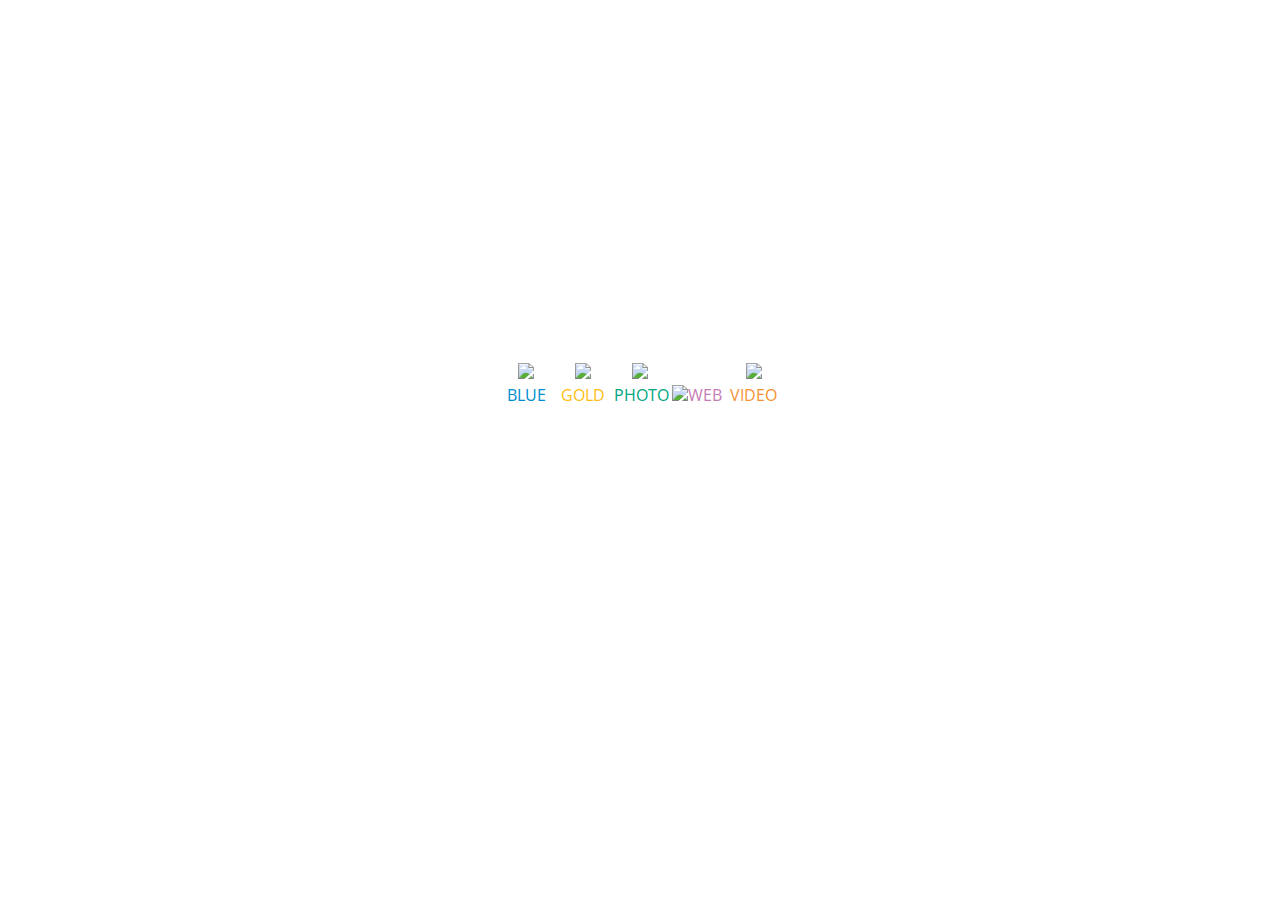
==== index.html @ fda6669a "update blurb" ====
<!DOCTYPE html>
<html lang="en">
<head>
  <title>Apply | Innovative Design</title>
  <link rel="stylesheet" href="apply.css">
  <script src="http://ajax.googleapis.com/ajax/libs/jquery/1.11.0/jquery.min.js"></script>
  <link href='http://fonts.googleapis.com/css?family=Open+Sans' rel='stylesheet' type='text/css'>

  <meta http-equiv="Content-Type" content="text/html; charset=UTF-8" />
</head>
<body>

<div class="wrap">
  <h1 class="hello">Hello.</h1>
  <p class="blurb">We're glad you want to be part of the Innovative Design family of designers, photographers, web developers, and videographers, and we're excited to start a new semester fresh. We are creative individuals who are continuously evolving by collaborating, inspiring and educating one another. Applications are <b>due Saturday, 2/7 at 11:59 PM</b>. Late applications will not be reviewed.</p>
  <br>
  <div class="icons">
    <div class="box blue"><a href="blue/"><img src="img/blue.png">BLUE</a></div>
    <div class="box gold"><a href="gold/"><img src="img/gold.png">GOLD</a></div>
    <div class="box photo"><a href="photo/"><img src="img/photo.png">PHOTO</a></div>
    <div class="box web"><a href="web/"><img src="img/web.png">WEB</a></div>
    <div class="box video"><a href="video/"><img src="img/video.png">VIDEO</a></div>
  </div>
</div>

</body>
</html>
---- apply.css ----
body, html {
	margin: 0;
	height: 100%;
	width: 100%;

	background-image: url("bg.jpg");
	background-size: cover;
	background-attachment: fixed;
	background-repeat: no-repeat;

	color: white;

	font-family: 'Open Sans', Helvetica, Arial, sans-serif;
}

.wrap {
	width: 55%;
	margin: 0 auto;
	text-align: center;
	padding-top: 10%;
}

.box {
	padding: 0;
	margin: 0;
	display: inline-block;
	width: 15%;
}

.blue {
	color:#008CCF;
}
.gold {
	color:#FEBE10;
}
.web {
	color: #C57BB4;
}
.photo {
	color: #00A67F;
}
.video {
	color: #F79131;
}

a {
	color: inherit;
	text-decoration: none;
	transition: all 0.5s;
}

a:hover {
	color: white;
}

.box img {
	width: 100%;
}

.icons {
	width: 50%;
	text-align: center;
	margin: 0 auto;
}
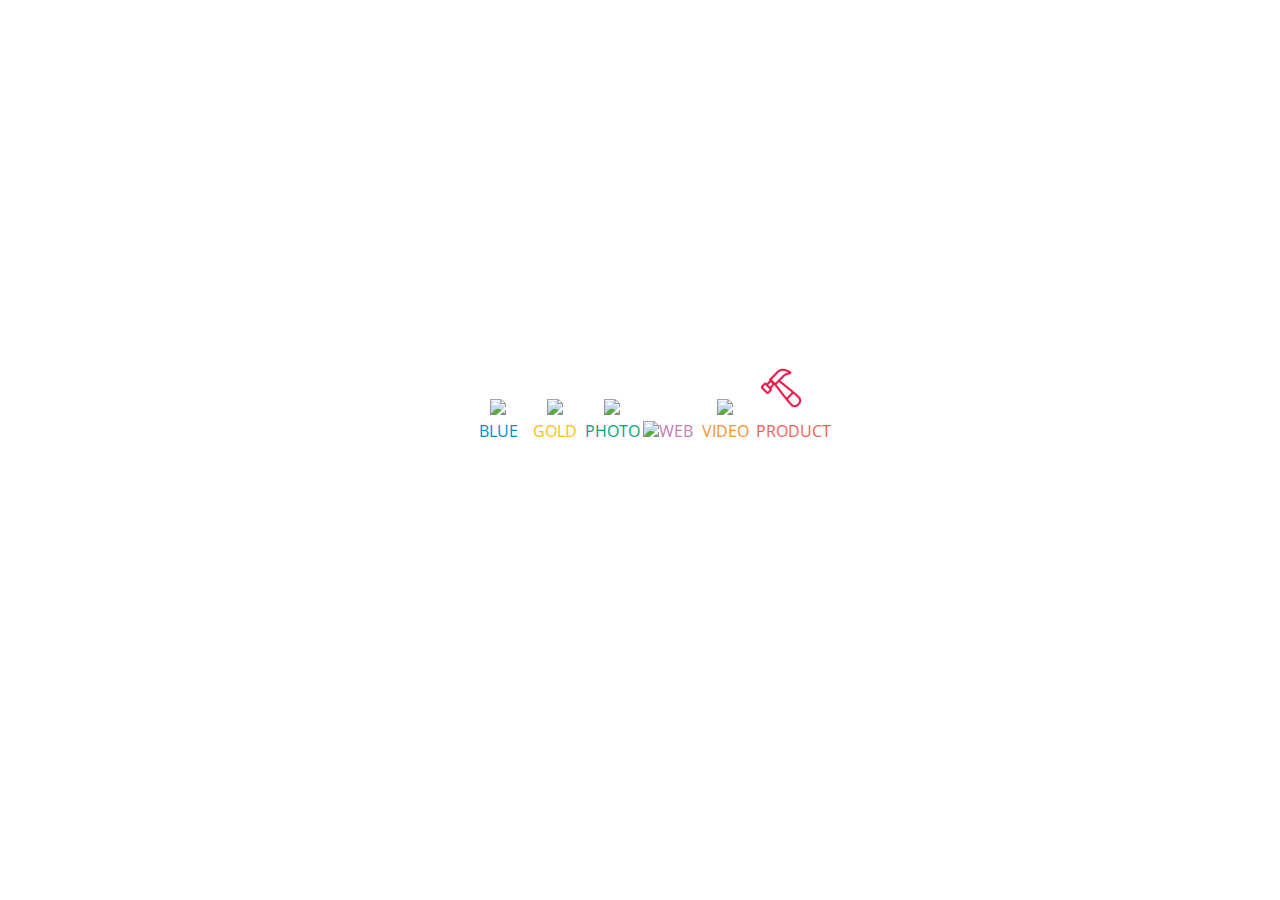
==== commit b60572e1: "add product tier" ====
--- a/index.html
+++ b/index.html
@@ -11,8 +11,8 @@
 <body>
 
 <div class="wrap">
-  <h1 class="hello">Hello.</h1>
-  <p class="blurb">We're glad you want to be part of the Innovative Design family of designers, photographers, web developers, and videographers, and we're excited to start a new semester fresh. We are creative individuals who are continuously evolving by collaborating, inspiring and educating one another. Applications are <b>due Saturday, 2/7 at 11:59 PM</b>. Late applications will not be reviewed.</p>
+  <h1 class="hello">Hello!</h1>
+  <p class="blurb">We're glad you want to be part of the Innovative Design family of designers, photographers, web developers, and videographers, and we're excited to start a new semester fresh. We are creative individuals who are continuously evolving by collaborating, inspiring and educating one another. Applications are <b>due Saturday, 1/31 at 11:59 PM</b>. Late applications will not be reviewed.</p>
   <br>
   <div class="icons">
     <div class="box blue"><a href="blue/"><img src="img/blue.png">BLUE</a></div>
@@ -20,6 +20,7 @@
     <div class="box photo"><a href="photo/"><img src="img/photo.png">PHOTO</a></div>
     <div class="box web"><a href="web/"><img src="img/web.png">WEB</a></div>
     <div class="box video"><a href="video/"><img src="img/video.png">VIDEO</a></div>
+    <div class="box product"><a href="product.html"><img src="img/product.png">PRODUCT</a></div>
   </div>
 </div>
 
--- a/apply.css
+++ b/apply.css
@@ -42,6 +42,9 @@
 .video {
 	color: #F79131;
 }
+.product {
+	color: #F15D5D;
+}
 
 a {
 	color: inherit;
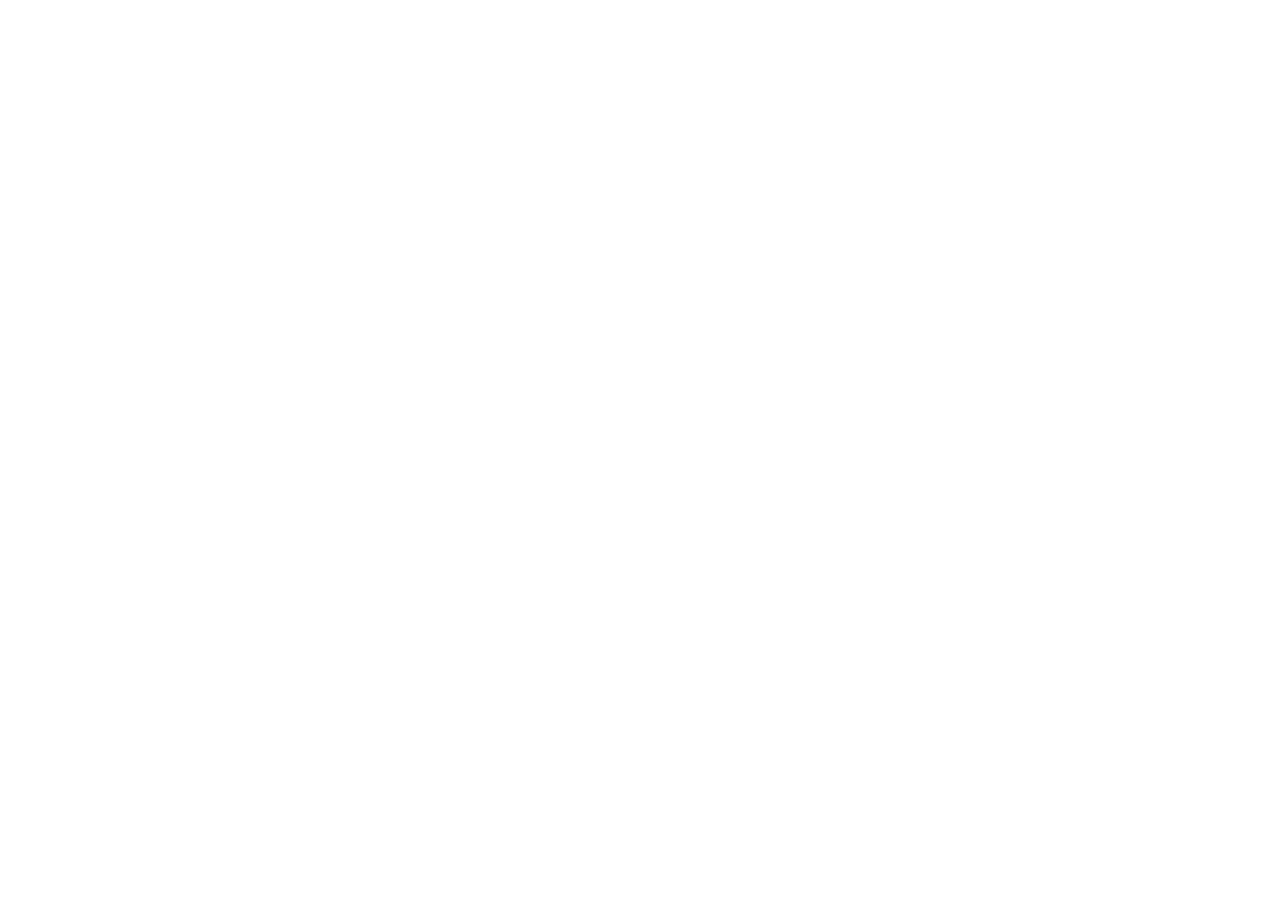
==== commit 93d0c86d: "add decal landing for just intro decal" ====
--- a/index.html
+++ b/index.html
@@ -12,16 +12,18 @@
 
 <div class="wrap">
   <h1 class="hello">Hello!</h1>
-  <p class="blurb">We're glad you want to be part of the Innovative Design family of designers, photographers, web developers, and videographers, and we're excited to start a new semester fresh. We are creative individuals who are continuously evolving by collaborating, inspiring and educating one another. Applications are <b>due Saturday, 1/31 at 11:59 PM</b>. Late applications will not be reviewed.</p>
+  <p class="blurb">Thank you for your interest in taking the Introduction to Photoshop and Illustrator Decal! Innovative Design is very excited to offer it again this semester. We are looking for creative individuals with a genuine desire to learn and develop a basic foundation of graphic design with us! If you have any questions or concerns, please do not hesitate to contact us at innod.decal@gmail.com. Applications are due Tuesday, 2/3 at 11:59 PM. We will not be accepting any late applications.<p>
+  <p>Apply <a href="decal_intro.html">here!</a> The weekly lessons can be found <a href="http://decal.innovativedesign.club/">here.</a></p>
   <br>
-  <div class="icons">
-    <div class="box blue"><a href="blue/"><img src="img/blue.png">BLUE</a></div>
-    <div class="box gold"><a href="gold/"><img src="img/gold.png">GOLD</a></div>
-    <div class="box photo"><a href="photo/"><img src="img/photo.png">PHOTO</a></div>
-    <div class="box web"><a href="web/"><img src="img/web.png">WEB</a></div>
-    <div class="box video"><a href="video/"><img src="img/video.png">VIDEO</a></div>
-    <div class="box product"><a href="product.html"><img src="img/product.png">PRODUCT</a></div>
-  </div>
+  <!--<div class="icons">-->
+    <!--<div class="box blue"><a href="blue/"><img src="img/blue.png">BLUE</a></div>-->
+    <!--<div class="box gold"><a href="gold/"><img src="img/gold.png">GOLD</a></div>-->
+    <!--<div class="box photo"><a href="photo/"><img src="img/photo.png">PHOTO</a></div>-->
+    <!--<div class="box web"><a href="web/"><img src="img/web.png">WEB</a></div>-->
+    <!--<div class="box video"><a href="video/"><img src="img/video.png">VIDEO</a></div>-->
+    <!--<div class="box product"><a href="product.html"><img src="img/product.png">PRODUCT</a></div>-->
+  <!--</div>-->
+  <p class="fineprint">Applications for the club closed Saturday, 1/31 at 11:59 PM. Apply next semester!</p>
 </div>
 
 </body>
--- a/apply.css
+++ b/apply.css
@@ -64,4 +64,9 @@
 	width: 50%;
 	text-align: center;
 	margin: 0 auto;
+}
+
+
+.fineprint {
+	font-size: 0.7em;
 }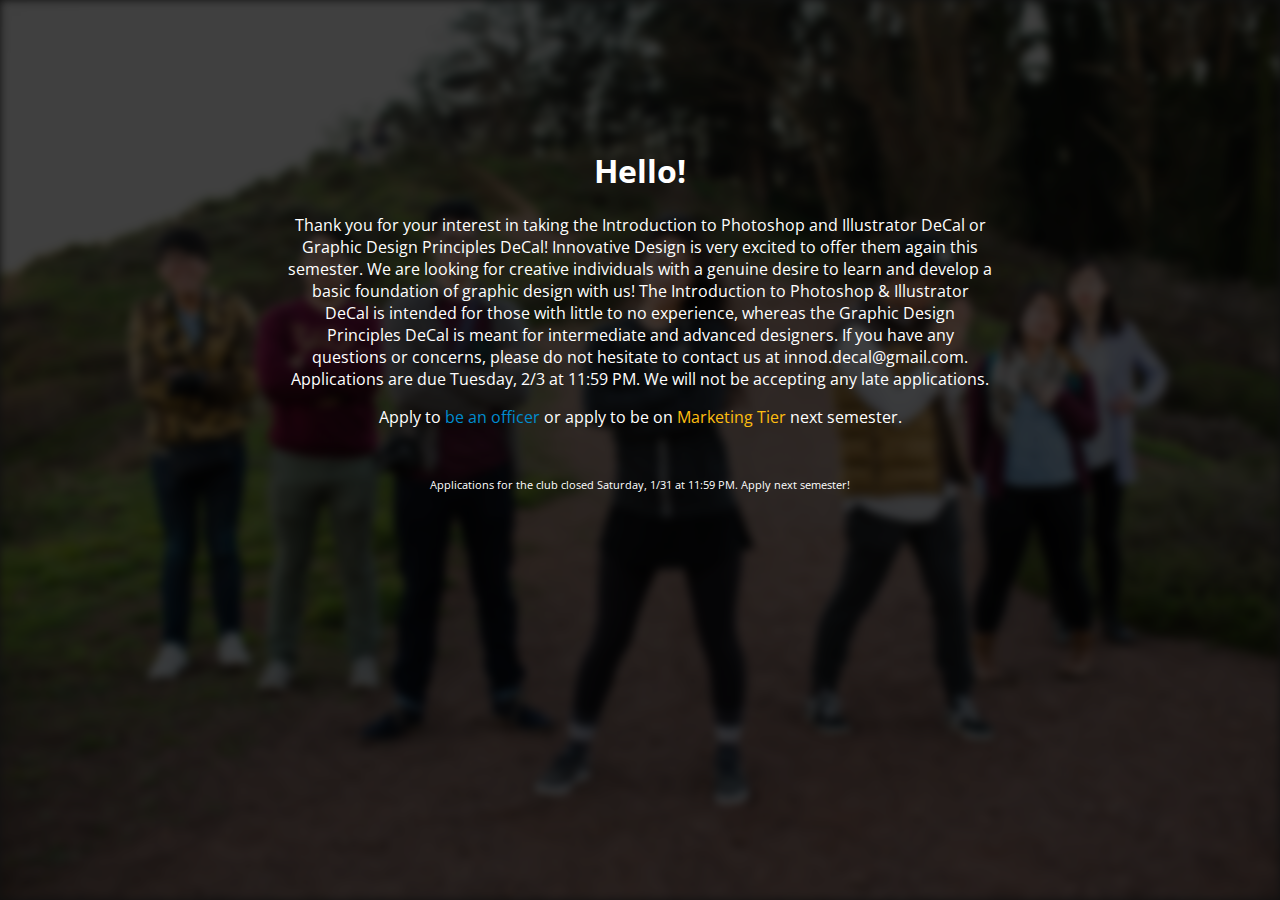
==== commit 9d8ffbc3: "add rotating backgrounds to main page" ====
--- a/index.html
+++ b/index.html
@@ -12,8 +12,11 @@
 
 <div class="wrap">
   <h1 class="hello">Hello!</h1>
-  <p class="blurb">Thank you for your interest in taking the Introduction to Photoshop and Illustrator Decal! Innovative Design is very excited to offer it again this semester. We are looking for creative individuals with a genuine desire to learn and develop a basic foundation of graphic design with us! If you have any questions or concerns, please do not hesitate to contact us at innod.decal@gmail.com. Applications are due Tuesday, 2/3 at 11:59 PM. We will not be accepting any late applications.<p>
-  <p>Apply <a href="decal_intro.html">here!</a> The weekly lessons can be found <a href="http://decal.innovativedesign.club/">here.</a></p>
+  <p class="blurb">Thank you for your interest in taking the Introduction to Photoshop and Illustrator DeCal or Graphic Design Principles DeCal! Innovative Design is very excited to offer them again this semester. We are looking for creative individuals with a genuine desire to learn and develop a basic foundation of graphic design with us! The Introduction to Photoshop &amp; Illustrator DeCal is intended for those with little to no experience, whereas the Graphic Design Principles DeCal is meant for intermediate and advanced designers.
+
+  If you have any questions or concerns, please do not hesitate to contact us at innod.decal@gmail.com. Applications are due Tuesday, 2/3 at 11:59 PM. We will not be accepting any late applications.<p>
+  
+  <p>Apply to <a class="blue" href="officer.html">be an officer</a> or apply to be on <a class="gold" href="decal_principles.html">Marketing Tier</a> next semester.</p>
   <br>
   <!--<div class="icons">-->
     <!--<div class="box blue"><a href="blue/"><img src="img/blue.png">BLUE</a></div>-->
@@ -26,5 +29,22 @@
   <p class="fineprint">Applications for the club closed Saturday, 1/31 at 11:59 PM. Apply next semester!</p>
 </div>
 
+<div class="bg"></div>
+
+<script type="text/javascript">
+$(document).ready( function() {
+  var i = 0;
+  setInterval(function() {
+    i = (i+1)%5;
+    $(".bg").css("background-image", 'url("i/'+(i+1)+'.jpg")');
+    console.log('url("i/'+(i+1)+'.jpg")');
+  }, 7000);
+});
+</script>
+<img class="preload" src="i/1.jpg">
+<img class="preload" src="i/2.jpg">
+<img class="preload" src="i/3.jpg">
+<img class="preload" src="i/4.jpg">
+<img class="preload" src="i/5.jpg">
 </body>
 </html>
--- a/apply.css
+++ b/apply.css
@@ -2,15 +2,36 @@
 	margin: 0;
 	height: 100%;
 	width: 100%;
+	background: rgba(0,0,0,0.75);
 
-	background-image: url("bg.jpg");
-	background-size: cover;
-	background-attachment: fixed;
-	background-repeat: no-repeat;
 
 	color: white;
 
 	font-family: 'Open Sans', Helvetica, Arial, sans-serif;
+}
+
+.bg {
+	position: absolute;
+	top: 0;
+	left: 0;
+	right: 0;
+	bottom: 0;
+	z-index: -1;
+	background-image: url("i/1.jpg");
+	background-size: cover;
+	background-attachment: fixed;
+	background-repeat: no-repeat;
+	-webkit-filter: blur(5px);
+	-moz-filter: blur(5px);
+	-o-filter: blur(5px);
+	-ms-filter: blur(5px);
+	filter: blur(5px);
+
+	-webkit-transition: background-image 1.5s ease-in-out;
+	transition: background-image 1.5s ease-in-out;
+}
+.preload {
+	display: none;
 }
 
 .wrap {
@@ -69,4 +90,4 @@
 
 .fineprint {
 	font-size: 0.7em;
-}+}
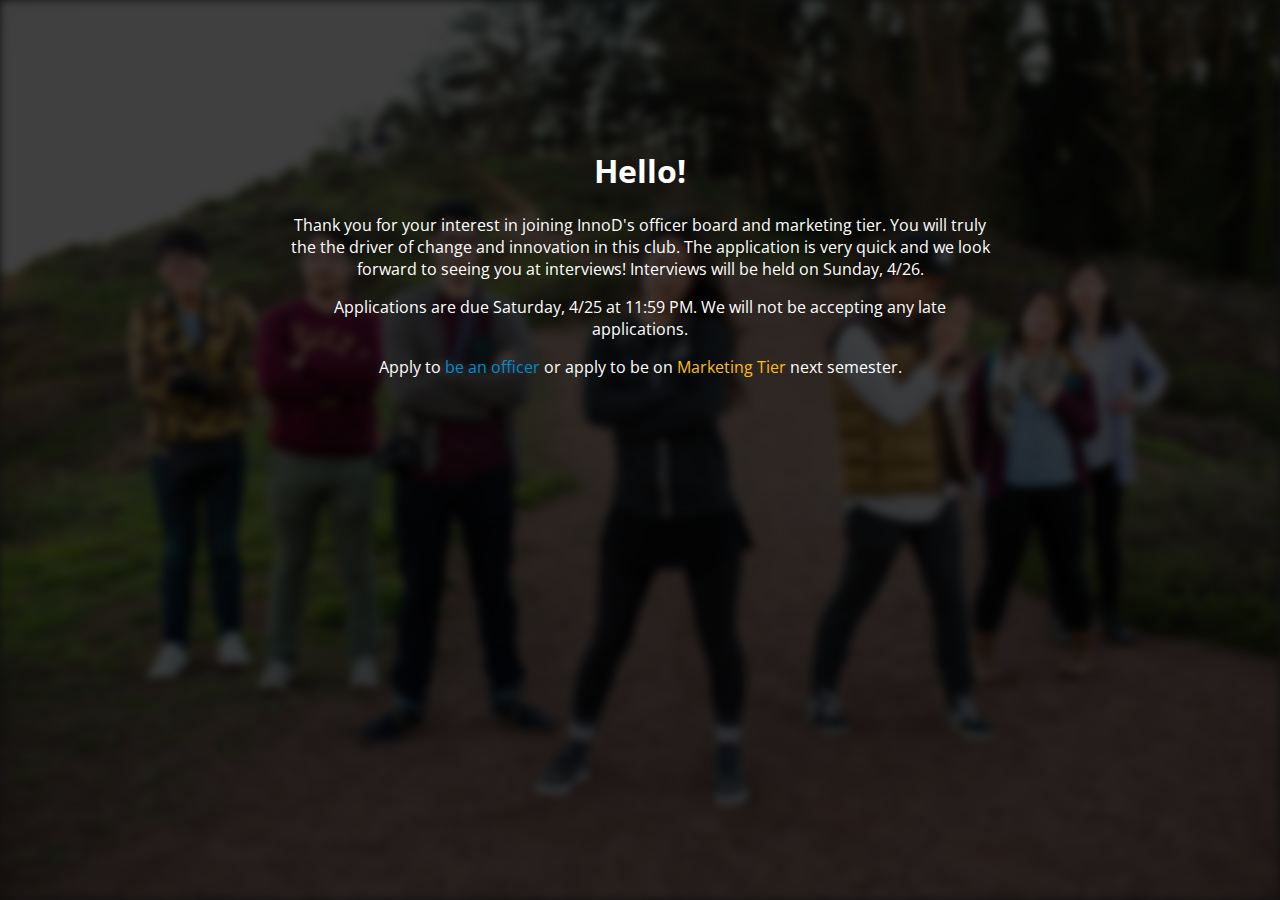
==== commit 0c0471ef: "remove decal related blurb" ====
--- a/index.html
+++ b/index.html
@@ -12,11 +12,11 @@
 
 <div class="wrap">
   <h1 class="hello">Hello!</h1>
-  <p class="blurb">Thank you for your interest in taking the Introduction to Photoshop and Illustrator DeCal or Graphic Design Principles DeCal! Innovative Design is very excited to offer them again this semester. We are looking for creative individuals with a genuine desire to learn and develop a basic foundation of graphic design with us! The Introduction to Photoshop &amp; Illustrator DeCal is intended for those with little to no experience, whereas the Graphic Design Principles DeCal is meant for intermediate and advanced designers.
-
-  If you have any questions or concerns, please do not hesitate to contact us at innod.decal@gmail.com. Applications are due Tuesday, 2/3 at 11:59 PM. We will not be accepting any late applications.<p>
+  <p class="blurb">Thank you for your interest in joining InnoD's officer board and marketing tier. You will truly the the driver of change and innovation in this club. The application is very quick and we look forward to seeing you at interviews! Interviews will be held on Sunday, 4/26.</p>
   
-  <p>Apply to <a class="blue" href="officer.html">be an officer</a> or apply to be on <a class="gold" href="decal_principles.html">Marketing Tier</a> next semester.</p>
+  <p class="blurb">Applications are due Saturday, 4/25 at 11:59 PM. We will not be accepting any late applications.</p>
+  
+  <p>Apply to <a class="blue" href="officer.html">be an officer</a> or apply to be on <a class="gold" href="marketing.html">Marketing Tier</a> next semester.</p>
   <br>
   <!--<div class="icons">-->
     <!--<div class="box blue"><a href="blue/"><img src="img/blue.png">BLUE</a></div>-->
@@ -26,7 +26,7 @@
     <!--<div class="box video"><a href="video/"><img src="img/video.png">VIDEO</a></div>-->
     <!--<div class="box product"><a href="product.html"><img src="img/product.png">PRODUCT</a></div>-->
   <!--</div>-->
-  <p class="fineprint">Applications for the club closed Saturday, 1/31 at 11:59 PM. Apply next semester!</p>
+  <!--<p class="fineprint">Applications for the club closed Saturday, 1/31 at 11:59 PM. Apply next semester!</p>-->
 </div>
 
 <div class="bg"></div>
